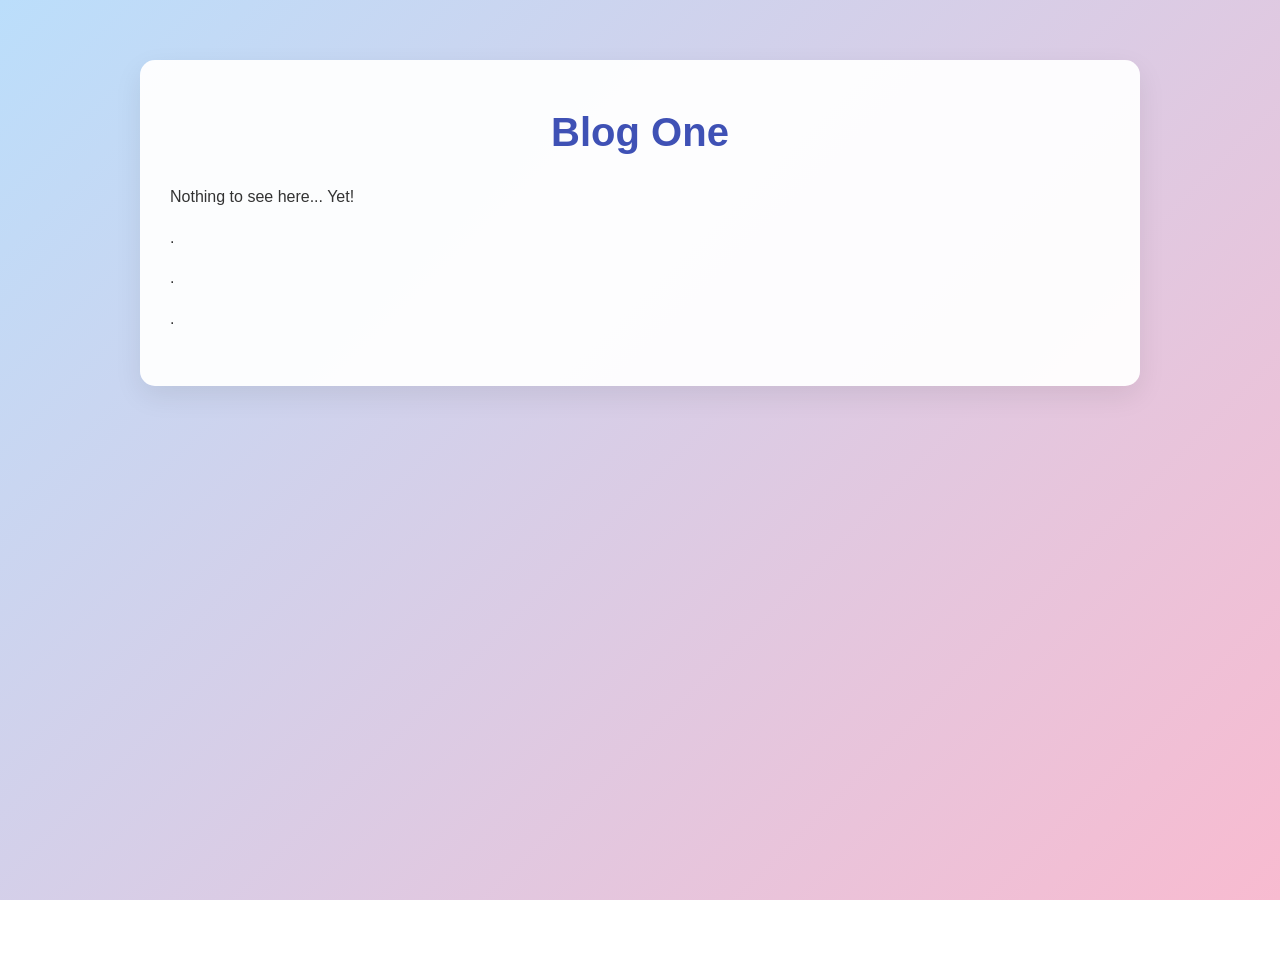
==== blog1.html @ 81784b55 "Add files via upload" ====
<!DOCTYPE html>
<html lang="en">
<head>
    <link rel="icon" href="icon.png" type="image/png" />
    <meta charset="UTF-8" />
    <meta name="viewport" content="width=device-width, initial-scale=1.0" />
    <title>Blog Post Title</title>
    <link rel="stylesheet" href="style.css" />
</head>
<body>
    <article class="blog-post">
        <h1>Blog One</h1>
        <p>Nothing to see here... Yet!</p>
        <p>.</p>
        <p>.</p>
        <p>.</p>
    </article>
</body>
</html>
---- style.css ----
* {
    margin: 0;
    padding: 0;
    box-sizing: border-box;
}

body {
    font-family: 'Segoe UI', Tahoma, Geneva, Verdana, sans-serif;
    line-height: 1.6;
    background: linear-gradient(135deg, #bbdefb, #f8bbd0);
    color: #333;
    min-height: 100vh;
    background-attachment: fixed;
    background-repeat: no-repeat;
}

.home-wrapper {
    padding-left: 20px;
    padding-right: 20px;
}

.section-box {
    max-width: 900px;
    margin: 40px auto;
    background: rgba(255, 255, 255, 0.92);
    padding: 25px;
    border-radius: 15px;
    box-shadow: 0 6px 20px rgba(0, 0, 0, 0.08);
}

.profile-container {
    display: flex;
    flex-direction: row;
    align-items: center;
    gap: 20px;
}


.profile-pic {
    display: block;
    width: 200px;
    height: auto;
    border-radius: 10px;
    background: white;
}

.bio-text {
    flex: 1;
    display: flex;
    flex-direction: column;
    justify-content: center;
    gap: 10px;
    height: 100%;
}


.blog-links {
    text-align: center;
}

    .blog-links h2 {
        font-size: 1.8em;
        margin-bottom: 20px;
        color: #3f51b5;
    }

    .blog-links ul {
        list-style: none;
        padding: 0;
    }

    

    .blog-links a {
        color: #1565c0;
        font-weight: bold;
        text-decoration: none;
        font-size: 1.1em;
        transition: color 0.2s ease;
    }

        .blog-links a:hover {
            color: #512da8;
            text-decoration: underline;
        }


.social-links {
    text-align: center;
}

    .social-links h2 {
        font-size: 1.8em;
        margin-bottom: 20px;
        color: #3f51b5;
    }

    .social-links ul {
        list-style: none;
        padding: 0;
        display: flex;
        flex-wrap: wrap;
        justify-content: center;
        gap: 15px;
    }

    .social-links li a {
        color: #1565c0;
        font-weight: bold;
        text-decoration: none;
        font-size: 1.1em;
        transition: color 0.2s ease;
    }

        .social-links li a:hover {
            color: #512da8;
            text-decoration: underline;
        }

.blog-post {
    max-width: 1000px;
    margin: 60px auto;
    padding: 40px 30px;
    background: rgba(255, 255, 255, 0.95);
    border-radius: 15px;
    box-shadow: 0 10px 28px rgba(0, 0, 0, 0.08);
}

    .blog-post h1 {
        font-size: 2.5em;
        margin-bottom: 20px;
        color: #3f51b5;
        text-align: center;
    }

    .blog-post p {
        margin-bottom: 15px;
        text-align: justify;
    }
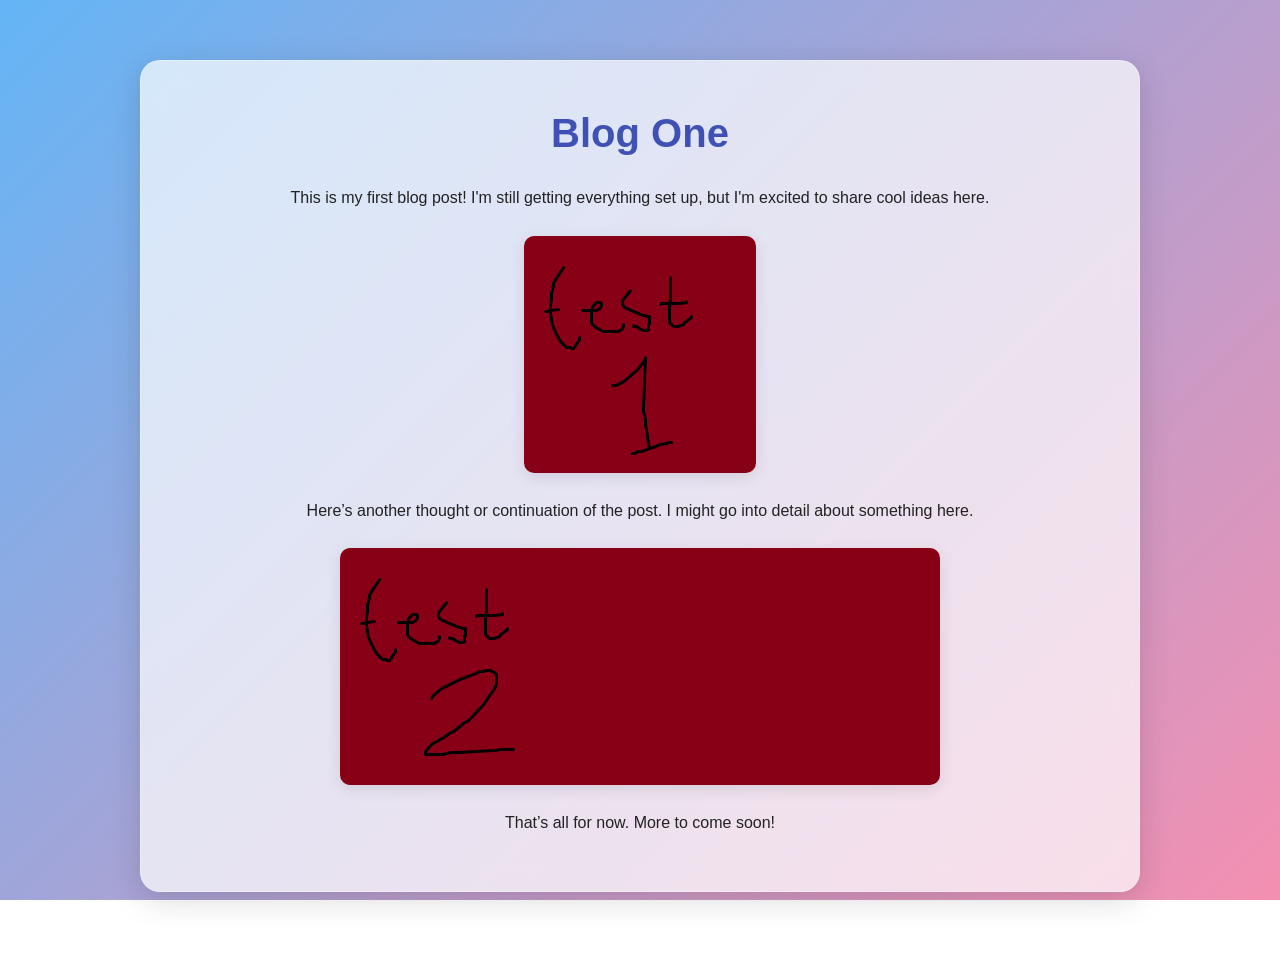
==== commit b4476184: "Add files via upload" ====
--- a/blog1.html
+++ b/blog1.html
@@ -8,12 +8,20 @@
     <link rel="stylesheet" href="style.css" />
 </head>
 <body>
-    <article class="blog-post">
-        <h1>Blog One</h1>
-        <p>Nothing to see here... Yet!</p>
-        <p>.</p>
-        <p>.</p>
-        <p>.</p>
-    </article>
+    <div class="home-wrapper">
+        <article class="blog-post">
+            <h1>Blog One</h1>
+
+            <p>This is my first blog post! I'm still getting everything set up, but I'm excited to share cool ideas here.</p>
+
+            <img src="testDiagram1.png" alt="Test Diagram 1" class="blog-image" />
+
+            <p>Here’s another thought or continuation of the post. I might go into detail about something here.</p>
+
+            <img src="testDiagram2.png" alt="Test Diagram 2" class="blog-image" />
+
+            <p>That’s all for now. More to come soon!</p>
+        </article>
+    </div>
 </body>
 </html>
--- a/style.css
+++ b/style.css
@@ -7,7 +7,7 @@
 body {
     font-family: 'Segoe UI', Tahoma, Geneva, Verdana, sans-serif;
     line-height: 1.6;
-    background: linear-gradient(135deg, #bbdefb, #f8bbd0);
+    background: linear-gradient(135deg, #64b5f6, #f48fb1);
     color: #333;
     min-height: 100vh;
     background-attachment: fixed;
@@ -22,10 +22,14 @@
 .section-box {
     max-width: 900px;
     margin: 40px auto;
-    background: rgba(255, 255, 255, 0.92);
     padding: 25px;
-    border-radius: 15px;
-    box-shadow: 0 6px 20px rgba(0, 0, 0, 0.08);
+    border-radius: 20px;
+    background: rgba(255, 255, 255, 0.7);
+    box-shadow: 0 8px 32px rgba(0, 0, 0, 0.15);
+    border: 1px solid rgba(255, 255, 255, 0.3);
+    backdrop-filter: blur(12px);
+    -webkit-backdrop-filter: blur(12px);
+    transition: background 0.3s ease;
 }
 
 .profile-container {
@@ -34,7 +38,6 @@
     align-items: center;
     gap: 20px;
 }
-
 
 .profile-pic {
     display: block;
@@ -49,10 +52,12 @@
     display: flex;
     flex-direction: column;
     justify-content: center;
+    align-items: center;
+    text-align: center;
     gap: 10px;
     height: 100%;
+    color: #222;
 }
-
 
 .blog-links {
     text-align: center;
@@ -69,8 +74,6 @@
         padding: 0;
     }
 
-    
-
     .blog-links a {
         color: #1565c0;
         font-weight: bold;
@@ -83,7 +86,6 @@
             color: #512da8;
             text-decoration: underline;
         }
-
 
 .social-links {
     text-align: center;
@@ -121,9 +123,13 @@
     max-width: 1000px;
     margin: 60px auto;
     padding: 40px 30px;
-    background: rgba(255, 255, 255, 0.95);
-    border-radius: 15px;
-    box-shadow: 0 10px 28px rgba(0, 0, 0, 0.08);
+    border-radius: 20px;
+    background: rgba(255, 255, 255, 0.7);
+    box-shadow: 0 8px 32px rgba(0, 0, 0, 0.15);
+    border: 1px solid rgba(255, 255, 255, 0.3);
+    backdrop-filter: blur(12px);
+    -webkit-backdrop-filter: blur(12px);
+    transition: background 0.3s ease;
 }
 
     .blog-post h1 {
@@ -135,5 +141,18 @@
 
     .blog-post p {
         margin-bottom: 15px;
-        text-align: justify;
+        text-align: center;
+        color: #222;
     }
+
+.blog-image {
+    display: block;
+    max-width: 100%;
+    height: auto;
+    margin-top: 25px;
+    margin-bottom: 25px;
+    margin-left: auto;
+    margin-right: auto;
+    border-radius: 10px;
+    box-shadow: 0 4px 16px rgba(0, 0, 0, 0.1);
+}
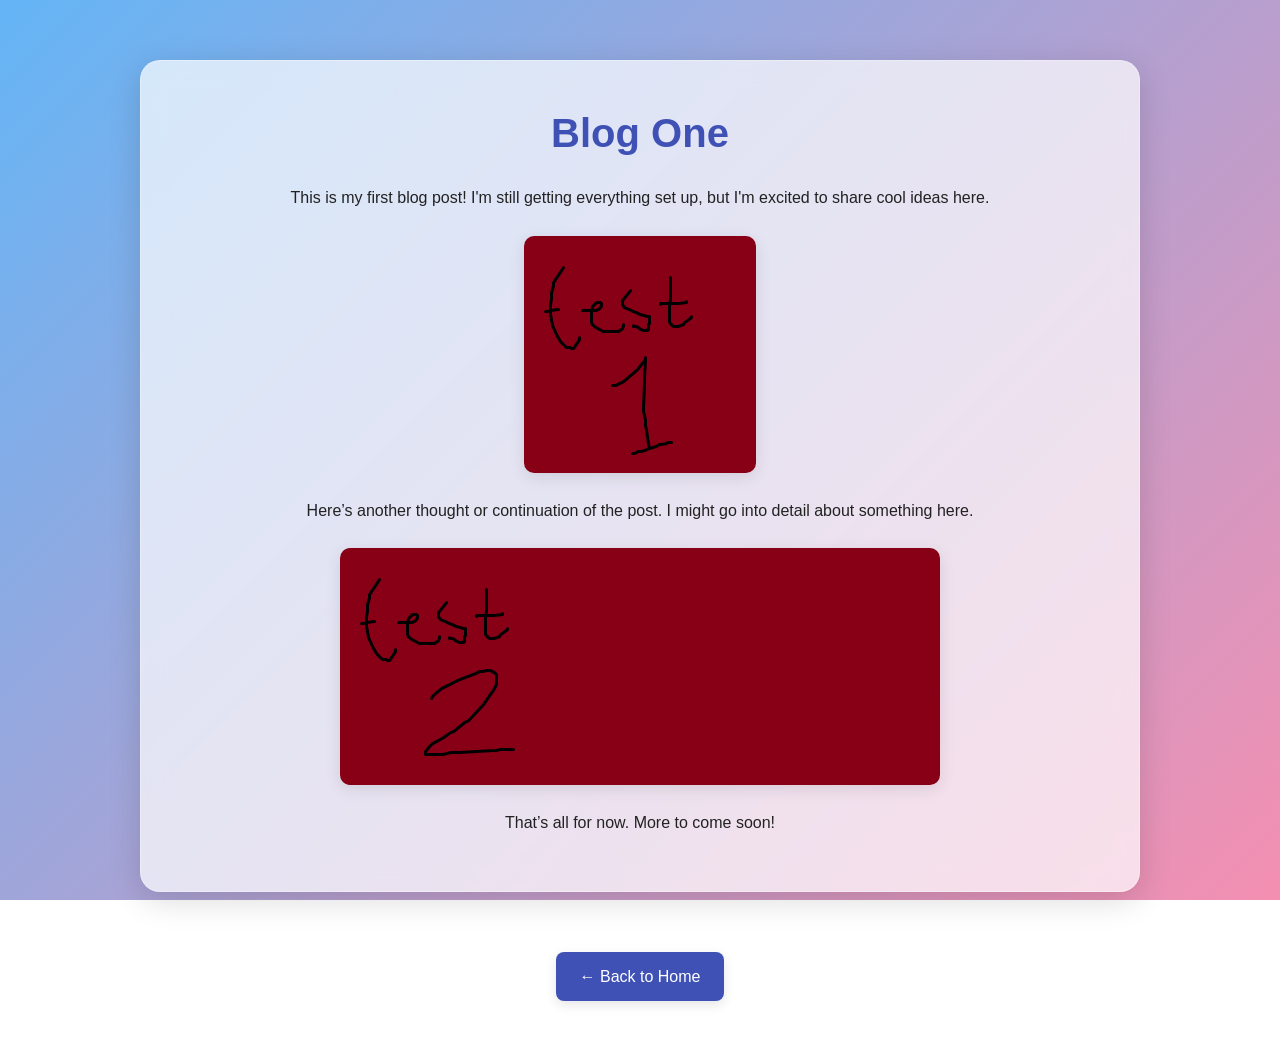
==== commit 06078d8a: "Add files via upload" ====
--- a/blog1.html
+++ b/blog1.html
@@ -9,7 +9,7 @@
 </head>
 <body>
     <div class="home-wrapper">
-        <article class="blog-post">
+        <article class="blog-post frosted-box">
             <h1>Blog One</h1>
 
             <p>This is my first blog post! I'm still getting everything set up, but I'm excited to share cool ideas here.</p>
@@ -22,6 +22,9 @@
 
             <p>That’s all for now. More to come soon!</p>
         </article>
+        <div class="back-home-wrapper">
+            <a href="index.html" class="back-home-button">← Back to Home</a>
+        </div>
     </div>
 </body>
-</html>
+</html>
--- a/style.css
+++ b/style.css
@@ -19,9 +19,7 @@
     padding-right: 20px;
 }
 
-.section-box {
-    max-width: 900px;
-    margin: 40px auto;
+.frosted-box {
     padding: 25px;
     border-radius: 20px;
     background: rgba(255, 255, 255, 0.7);
@@ -30,6 +28,11 @@
     backdrop-filter: blur(12px);
     -webkit-backdrop-filter: blur(12px);
     transition: background 0.3s ease;
+}
+
+.section-box {
+    max-width: 1000px;
+    margin: 40px auto;
 }
 
 .profile-container {
@@ -123,13 +126,6 @@
     max-width: 1000px;
     margin: 60px auto;
     padding: 40px 30px;
-    border-radius: 20px;
-    background: rgba(255, 255, 255, 0.7);
-    box-shadow: 0 8px 32px rgba(0, 0, 0, 0.15);
-    border: 1px solid rgba(255, 255, 255, 0.3);
-    backdrop-filter: blur(12px);
-    -webkit-backdrop-filter: blur(12px);
-    transition: background 0.3s ease;
 }
 
     .blog-post h1 {
@@ -156,3 +152,34 @@
     border-radius: 10px;
     box-shadow: 0 4px 16px rgba(0, 0, 0, 0.1);
 }
+
+.site-footer {
+    text-align: center;
+    padding: 20px;
+    color: #333;
+    font-size: 0.95em;
+    margin-top: 40px;
+}
+
+.back-home-wrapper {
+    text-align: center;
+    margin-top: 30px;
+    margin-bottom: 60px;
+}
+
+.back-home-button {
+    display: inline-block;
+    padding: 12px 24px;
+    font-size: 1em;
+    color: white;
+    background-color: #3f51b5;
+    border: none;
+    border-radius: 8px;
+    text-decoration: none;
+    box-shadow: 0 4px 12px rgba(0, 0, 0, 0.1);
+    transition: background-color 0.2s ease;
+}
+
+    .back-home-button:hover {
+        background-color: #303f9f;
+    }
